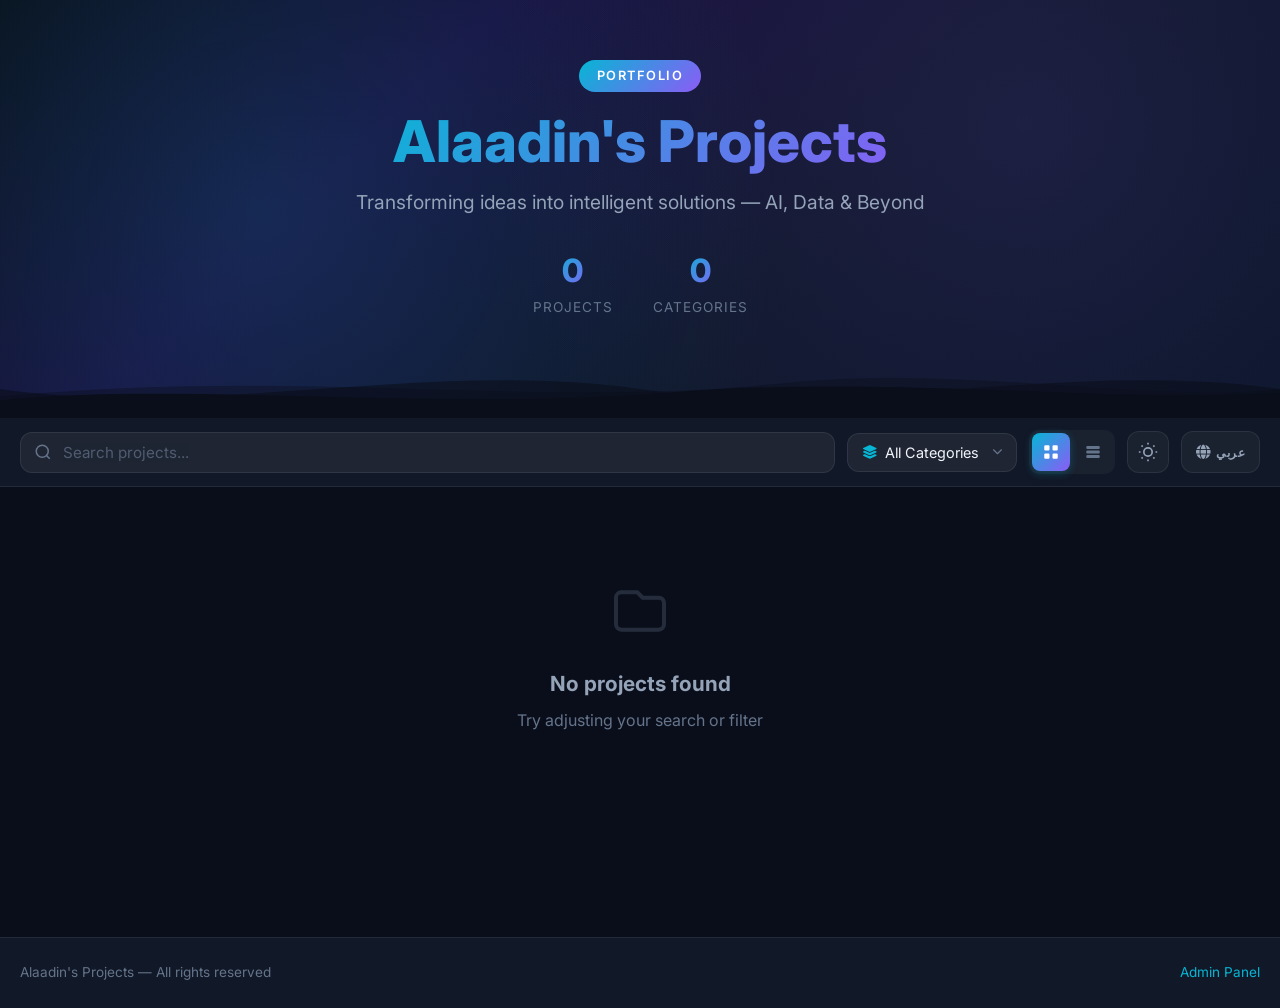
==== templates/index.html @ 49379411 "✨ Initial release: Alaadin's Projects — AI & Data Engineering Portfolio A beautiful, bilingual (EN/A" ====
<!DOCTYPE html>
<html lang="en" dir="ltr" data-theme="dark">

<head>
    <meta charset="UTF-8">
    <meta name="viewport" content="width=device-width, initial-scale=1.0">
    <title>Alaadin's Projects — AI & Data Engineering Portfolio</title>
    <meta name="description"
        content="Explore Alaadin Alynaey's projects in AI, machine learning, data engineering, and more — all curated in one beautiful place.">
    <link rel="icon" type="image/png" href="/static/imgs/favicon.png">
    <link rel="preconnect" href="https://fonts.googleapis.com">
    <link rel="preconnect" href="https://fonts.gstatic.com" crossorigin>
    <link
        href="https://fonts.googleapis.com/css2?family=Inter:wght@300;400;500;600;700;800&family=Tajawal:wght@300;400;500;700;800&display=swap"
        rel="stylesheet">
    <link rel="stylesheet" href="https://cdnjs.cloudflare.com/ajax/libs/font-awesome/6.5.1/css/all.min.css">
    <link rel="stylesheet" href="/static/css/style.css">
</head>

<body>
    <!-- ═══ HERO ═══ -->
    <header class="hero" id="hero">
        <div class="hero__bg"></div>
        <div class="hero__content">
            <div class="hero__badge" data-en="Portfolio" data-ar="معرض الأعمال">Portfolio</div>
            <h1 class="hero__title" data-en="Alaadin's Projects" data-ar="مشاريع علاء الدين">Alaadin's Projects</h1>
            <p class="hero__subtitle" data-en="Transforming ideas into intelligent solutions — AI, Data & Beyond"
                data-ar="تحويل الأفكار إلى حلول ذكية — ذكاء اصطناعي، بيانات وأكثر">Transforming ideas into intelligent
                solutions — AI, Data & Beyond</p>
            <div class="hero__stats" id="heroStats">
                <div class="stat">
                    <span class="stat__number" id="statTotal">0</span>
                    <span class="stat__label" data-en="Projects" data-ar="مشروع">Projects</span>
                </div>
                <div class="stat">
                    <span class="stat__number" id="statCategories">0</span>
                    <span class="stat__label" data-en="Categories" data-ar="فئة">Categories</span>
                </div>
            </div>
        </div>
        <!-- Animated Wave -->
        <div class="hero__wave">
            <svg viewBox="0 0 1440 80" preserveAspectRatio="none">
                <path class="wave-path wave-path--1"
                    d="M0,40 C240,80 480,0 720,40 C960,80 1200,0 1440,40 L1440,80 L0,80 Z" />
                <path class="wave-path wave-path--2"
                    d="M0,50 C360,10 600,70 900,30 C1100,10 1300,60 1440,40 L1440,80 L0,80 Z" />
                <path class="wave-path wave-path--3"
                    d="M0,55 C200,30 500,70 750,45 C1000,20 1250,60 1440,45 L1440,80 L0,80 Z" />
            </svg>
        </div>
    </header>

    <!-- ═══ TOOLBAR ═══ -->
    <nav class="toolbar" id="toolbar">
        <div class="toolbar__inner">

            <!-- Search -->
            <div class="toolbar__search">
                <svg class="toolbar__search-icon" viewBox="0 0 24 24" fill="none" stroke="currentColor"
                    stroke-width="2">
                    <circle cx="11" cy="11" r="8" />
                    <path d="m21 21-4.35-4.35" />
                </svg>
                <input type="text" id="searchInput" class="toolbar__search-input"
                    data-placeholder-en="Search projects..." data-placeholder-ar="ابحث عن مشروع..."
                    placeholder="Search projects...">
                <button class="toolbar__search-clear" id="searchClear" title="Clear">×</button>
            </div>

            <!-- Custom Category Dropdown -->
            <div class="custom-dropdown" id="categoryDropdown">
                <button class="custom-dropdown__trigger" id="categoryTrigger" type="button">
                    <i class="fa-solid fa-layer-group"></i>
                    <span id="categoryLabel" data-en="All Categories" data-ar="جميع الفئات">All Categories</span>
                    <i class="fa-solid fa-chevron-down custom-dropdown__arrow"></i>
                </button>
                <div class="custom-dropdown__menu" id="categoryMenu">
                    <div class="custom-dropdown__item active" data-value="all">
                        <i class="fa-solid fa-border-all"></i>
                        <span data-en="All Categories" data-ar="جميع الفئات">All Categories</span>
                    </div>
                    <!-- Dynamic items injected by JS -->
                </div>
            </div>

            <!-- View Toggle -->
            <div class="toolbar__views">
                <button class="toolbar__view-btn active" id="viewGrid" title="Grid view">
                    <svg viewBox="0 0 24 24" fill="currentColor">
                        <rect x="3" y="3" width="7" height="7" rx="1.5" />
                        <rect x="14" y="3" width="7" height="7" rx="1.5" />
                        <rect x="3" y="14" width="7" height="7" rx="1.5" />
                        <rect x="14" y="14" width="7" height="7" rx="1.5" />
                    </svg>
                </button>
                <button class="toolbar__view-btn" id="viewList" title="List view">
                    <svg viewBox="0 0 24 24" fill="currentColor">
                        <rect x="3" y="4" width="18" height="4" rx="1.5" />
                        <rect x="3" y="10" width="18" height="4" rx="1.5" />
                        <rect x="3" y="16" width="18" height="4" rx="1.5" />
                    </svg>
                </button>
            </div>

            <!-- Theme Toggle -->
            <button class="toolbar__toggle" id="themeToggle" title="Toggle theme">
                <svg class="icon-sun" viewBox="0 0 24 24" fill="none" stroke="currentColor" stroke-width="2">
                    <circle cx="12" cy="12" r="5" />
                    <path
                        d="M12 1v2M12 21v2M4.22 4.22l1.42 1.42M18.36 18.36l1.42 1.42M1 12h2M21 12h2M4.22 19.78l1.42-1.42M18.36 5.64l1.42-1.42" />
                </svg>
                <svg class="icon-moon" viewBox="0 0 24 24" fill="none" stroke="currentColor" stroke-width="2">
                    <path d="M21 12.79A9 9 0 1 1 11.21 3 7 7 0 0 0 21 12.79z" />
                </svg>
            </button>

            <!-- Language Toggle -->
            <button class="toolbar__lang-toggle" id="langToggle" title="Toggle language">
                <i class="fa-solid fa-globe"></i>
                <span class="lang-label" id="langLabel">عربي</span>
            </button>
        </div>
    </nav>

    <!-- ═══ PROJECTS GRID ═══ -->
    <main class="projects-container" id="projectsContainer">
        <div class="projects-grid" id="projectsGrid">
            <!-- Cards injected by JS -->
        </div>

        <!-- Empty state -->
        <div class="empty-state" id="emptyState" style="display:none;">
            <div class="empty-state__icon">
                <svg viewBox="0 0 24 24" fill="none" stroke="currentColor" stroke-width="1.5">
                    <path d="M3 7v10a2 2 0 002 2h14a2 2 0 002-2V9a2 2 0 00-2-2h-6l-2-2H5a2 2 0 00-2 2z" />
                </svg>
            </div>
            <h3 data-en="No projects found" data-ar="لم يتم العثور على مشاريع">No projects found</h3>
            <p data-en="Try adjusting your search or filter" data-ar="حاول تعديل البحث أو الفلتر">Try adjusting your
                search or filter</p>
        </div>

        <!-- Loading state -->
        <div class="loading-state" id="loadingState">
            <div class="loading-spinner"></div>
            <p data-en="Loading projects..." data-ar="جاري تحميل المشاريع...">Loading projects...</p>
        </div>
    </main>

    <!-- ═══ PASSWORD MODAL ═══ -->
    <div class="modal-overlay" id="passwordModal">
        <div class="modal">
            <button class="modal__close" id="modalClose">×</button>
            <div class="modal__icon">
                <svg viewBox="0 0 24 24" fill="none" stroke="currentColor" stroke-width="2">
                    <rect x="3" y="11" width="18" height="11" rx="2" ry="2" />
                    <path d="M7 11V7a5 5 0 0110 0v4" />
                </svg>
            </div>
            <h2 class="modal__title" data-en="Private Project" data-ar="مشروع خاص">Private Project</h2>
            <p class="modal__subtitle" data-en="Enter the password to access this project"
                data-ar="أدخل كلمة المرور للوصول إلى هذا المشروع">Enter the password to access this project</p>
            <div class="modal__hint" id="passwordHint" style="display:none;">
                <strong data-en="Hint:" data-ar="تلميح:">Hint:</strong>
                <span id="hintText"></span>
            </div>
            <form id="passwordForm">
                <input type="hidden" id="passwordProjectId">
                <div class="modal__input-group">
                    <input type="password" id="passwordInput" class="modal__input" data-placeholder-en="Enter password"
                        data-placeholder-ar="أدخل كلمة المرور" placeholder="Enter password" required>
                    <button type="button" class="modal__eye" id="togglePasswordVisibility">
                        <svg viewBox="0 0 24 24" fill="none" stroke="currentColor" stroke-width="2">
                            <path d="M1 12s4-8 11-8 11 8 11 8-4 8-11 8-11-8-11-8z" />
                            <circle cx="12" cy="12" r="3" />
                        </svg>
                    </button>
                </div>
                <p class="modal__error" id="passwordError" style="display:none;" data-en="Incorrect password"
                    data-ar="كلمة مرور خاطئة">Incorrect password</p>
                <button type="submit" class="modal__submit" data-en="Unlock" data-ar="فتح">Unlock</button>
            </form>
        </div>
    </div>

    <!-- ═══ FOOTER ═══ -->
    <footer class="footer">
        <div class="footer__inner">
            <p data-en="Alaadin's Projects — All rights reserved" data-ar="مشاريع علاء الدين — جميع الحقوق محفوظة">
                Alaadin's Projects — All rights reserved</p>
            <a href="/admin" class="footer__admin-link" data-en="Admin Panel" data-ar="لوحة الإدارة">Admin Panel</a>
        </div>
    </footer>

    <script src="/static/js/app.js"></script>
</body>

</html>
---- static/css/style.css ----
/* ══════════════════════════════════════════════════════════
   PROJECT HUB — Stylesheet
   Dark & Light themes · RTL support · Premium design
   ══════════════════════════════════════════════════════════ */

/* ─── Reset & Foundations ─────────────────────────────────── */
*,
*::before,
*::after {
    box-sizing: border-box;
    margin: 0;
    padding: 0;
}

html {
    scroll-behavior: smooth;
    -webkit-font-smoothing: antialiased;
    -moz-osx-font-smoothing: grayscale;
}

body {
    font-family: 'Inter', sans-serif;
    line-height: 1.6;
    min-height: 100vh;
    background: var(--bg-primary);
    color: var(--text-primary);
    transition: background 0.4s ease, color 0.4s ease;
}

[dir="rtl"] body,
[dir="rtl"] {
    font-family: 'Tajawal', sans-serif;
}

/* ─── Theme: Dark (Default) ───────────────────────────────── */
[data-theme="dark"] {
    --bg-primary: #0a0e1a;
    --bg-secondary: #111827;
    --bg-card: rgba(17, 24, 39, 0.8);
    --bg-card-hover: rgba(30, 41, 59, 0.9);
    --bg-glass: rgba(255, 255, 255, 0.04);
    --bg-glass-hover: rgba(255, 255, 255, 0.08);
    --bg-input: rgba(255, 255, 255, 0.06);
    --bg-modal: #1e293b;

    --border-color: rgba(255, 255, 255, 0.08);
    --border-hover: rgba(255, 255, 255, 0.15);

    --text-primary: #f1f5f9;
    --text-secondary: #94a3b8;
    --text-muted: #64748b;

    --accent-1: #06b6d4;
    --accent-2: #8b5cf6;
    --accent-3: #f59e0b;
    --accent-gradient: linear-gradient(135deg, #06b6d4, #8b5cf6);
    --accent-gradient-hover: linear-gradient(135deg, #22d3ee, #a78bfa);

    --hero-bg: linear-gradient(135deg, #0a0e1a 0%, #1a1040 30%, #0f172a 60%, #0a1628 100%);
    --hero-orb-1: radial-gradient(circle at 20% 50%, rgba(6, 182, 212, 0.15), transparent 50%);
    --hero-orb-2: radial-gradient(circle at 80% 30%, rgba(139, 92, 246, 0.12), transparent 50%);

    --shadow-card: 0 4px 24px rgba(0, 0, 0, 0.3);
    --shadow-card-hover: 0 12px 40px rgba(0, 0, 0, 0.5);
    --shadow-glow: 0 0 30px rgba(6, 182, 212, 0.15);

    --danger: #ef4444;
    --success: #22c55e;

    --scrollbar-track: #1e293b;
    --scrollbar-thumb: #334155;
}

/* ─── Theme: Light ────────────────────────────────────────── */
[data-theme="light"] {
    --bg-primary: #f8fafc;
    --bg-secondary: #ffffff;
    --bg-card: rgba(255, 255, 255, 0.95);
    --bg-card-hover: rgba(255, 255, 255, 1);
    --bg-glass: rgba(0, 0, 0, 0.02);
    --bg-glass-hover: rgba(0, 0, 0, 0.04);
    --bg-input: rgba(0, 0, 0, 0.04);
    --bg-modal: #ffffff;

    --border-color: rgba(0, 0, 0, 0.08);
    --border-hover: rgba(0, 0, 0, 0.15);

    --text-primary: #0f172a;
    --text-secondary: #475569;
    --text-muted: #94a3b8;

    --accent-1: #0891b2;
    --accent-2: #7c3aed;
    --accent-3: #d97706;
    --accent-gradient: linear-gradient(135deg, #0891b2, #7c3aed);
    --accent-gradient-hover: linear-gradient(135deg, #06b6d4, #8b5cf6);

    --hero-bg: linear-gradient(135deg, #f0f9ff 0%, #ede9fe 30%, #f0f9ff 60%, #ecfdf5 100%);
    --hero-orb-1: radial-gradient(circle at 20% 50%, rgba(8, 145, 178, 0.08), transparent 50%);
    --hero-orb-2: radial-gradient(circle at 80% 30%, rgba(124, 58, 237, 0.06), transparent 50%);

    --shadow-card: 0 4px 24px rgba(0, 0, 0, 0.06);
    --shadow-card-hover: 0 12px 40px rgba(0, 0, 0, 0.1);
    --shadow-glow: 0 0 30px rgba(8, 145, 178, 0.08);

    --danger: #dc2626;
    --success: #16a34a;

    --scrollbar-track: #f1f5f9;
    --scrollbar-thumb: #cbd5e1;
}

/* ─── Scrollbar ───────────────────────────────────────────── */
::-webkit-scrollbar {
    width: 8px;
}

::-webkit-scrollbar-track {
    background: var(--scrollbar-track);
}

::-webkit-scrollbar-thumb {
    background: var(--scrollbar-thumb);
    border-radius: 4px;
}

::-webkit-scrollbar-thumb:hover {
    background: var(--text-muted);
}

/* ─── HERO SECTION ────────────────────────────────────────── */
.hero {
    position: relative;
    min-height: 340px;
    display: flex;
    align-items: center;
    justify-content: center;
    overflow: hidden;
    background: var(--hero-bg);
    padding: 60px 20px 100px;
}

.hero__bg {
    position: absolute;
    inset: 0;
    background: var(--hero-orb-1), var(--hero-orb-2);
    animation: heroFloat 12s ease-in-out infinite;
}

@keyframes heroFloat {

    0%,
    100% {
        transform: scale(1) translate(0, 0);
    }

    33% {
        transform: scale(1.05) translate(10px, -10px);
    }

    66% {
        transform: scale(0.98) translate(-10px, 10px);
    }
}

.hero__content {
    position: relative;
    z-index: 2;
    text-align: center;
    max-width: 600px;
}

.hero__badge {
    display: inline-block;
    padding: 6px 18px;
    border-radius: 50px;
    font-size: 0.8rem;
    font-weight: 600;
    letter-spacing: 1.5px;
    text-transform: uppercase;
    background: var(--accent-gradient);
    color: #fff;
    margin-bottom: 16px;
    animation: fadeInUp 0.6s ease both;
}

.hero__title {
    font-size: clamp(2.2rem, 5vw, 3.6rem);
    font-weight: 800;
    background: var(--accent-gradient);
    -webkit-background-clip: text;
    -webkit-text-fill-color: transparent;
    background-clip: text;
    line-height: 1.15;
    margin-bottom: 12px;
    animation: fadeInUp 0.6s ease 0.1s both;
}

.hero__subtitle {
    font-size: clamp(1rem, 2vw, 1.2rem);
    color: var(--text-secondary);
    margin-bottom: 28px;
    animation: fadeInUp 0.6s ease 0.2s both;
}

.hero__stats {
    display: flex;
    justify-content: center;
    gap: 40px;
    animation: fadeInUp 0.6s ease 0.3s both;
}

.stat {
    display: flex;
    flex-direction: column;
    align-items: center;
}

.stat__number {
    font-size: 2rem;
    font-weight: 800;
    background: var(--accent-gradient);
    -webkit-background-clip: text;
    -webkit-text-fill-color: transparent;
    background-clip: text;
}

.stat__label {
    font-size: 0.85rem;
    color: var(--text-muted);
    text-transform: uppercase;
    letter-spacing: 1px;
}

.hero__wave {
    position: absolute;
    bottom: -1px;
    left: 0;
    right: 0;
    z-index: 1;
    pointer-events: none;
}

.hero__wave svg {
    display: block;
    width: 100%;
    height: 60px;
}

.wave-path {
    fill: var(--bg-primary);
}

.wave-path--1 {
    opacity: 0.6;
    animation: waveMove1 6s ease-in-out infinite;
}

.wave-path--2 {
    opacity: 0.4;
    animation: waveMove2 8s ease-in-out infinite;
}

.wave-path--3 {
    opacity: 1;
    animation: waveMove3 10s ease-in-out infinite;
}

@keyframes waveMove1 {

    0%,
    100% {
        d: path('M0,40 C240,80 480,0 720,40 C960,80 1200,0 1440,40 L1440,80 L0,80 Z');
    }

    50% {
        d: path('M0,50 C300,10 600,70 900,30 C1100,60 1300,20 1440,50 L1440,80 L0,80 Z');
    }
}

@keyframes waveMove2 {

    0%,
    100% {
        d: path('M0,50 C360,10 600,70 900,30 C1100,10 1300,60 1440,40 L1440,80 L0,80 Z');
    }

    50% {
        d: path('M0,35 C200,70 500,10 750,50 C1000,70 1250,20 1440,45 L1440,80 L0,80 Z');
    }
}

@keyframes waveMove3 {

    0%,
    100% {
        d: path('M0,55 C200,30 500,70 750,45 C1000,20 1250,60 1440,45 L1440,80 L0,80 Z');
    }

    50% {
        d: path('M0,45 C280,65 520,25 780,55 C1020,35 1280,65 1440,50 L1440,80 L0,80 Z');
    }
}

@keyframes fadeInUp {
    from {
        opacity: 0;
        transform: translateY(20px);
    }

    to {
        opacity: 1;
        transform: translateY(0);
    }
}

/* ─── TOOLBAR ─────────────────────────────────────────────── */
.toolbar {
    position: sticky;
    top: 0;
    z-index: 100;
    background: var(--bg-secondary);
    border-bottom: 1px solid var(--border-color);
    backdrop-filter: blur(20px);
    -webkit-backdrop-filter: blur(20px);
    padding: 12px 20px;
    transition: background 0.3s ease;
}

.toolbar__inner {
    max-width: 1400px;
    margin: 0 auto;
    display: flex;
    align-items: center;
    gap: 12px;
    flex-wrap: wrap;
}

.toolbar__search {
    flex: 1;
    min-width: 200px;
    position: relative;
}

.toolbar__search-icon {
    position: absolute;
    left: 14px;
    top: 50%;
    transform: translateY(-50%);
    width: 18px;
    height: 18px;
    color: var(--text-muted);
    pointer-events: none;
}

[dir="rtl"] .toolbar__search-icon {
    left: auto;
    right: 14px;
}

.toolbar__search-input {
    width: 100%;
    padding: 10px 40px 10px 42px;
    border: 1px solid var(--border-color);
    border-radius: 12px;
    background: var(--bg-input);
    color: var(--text-primary);
    font-size: 0.95rem;
    font-family: inherit;
    transition: border-color 0.3s, box-shadow 0.3s;
    outline: none;
}

[dir="rtl"] .toolbar__search-input {
    padding: 10px 42px 10px 40px;
}

.toolbar__search-input:focus {
    border-color: var(--accent-1);
    box-shadow: 0 0 0 3px rgba(6, 182, 212, 0.15);
}

.toolbar__search-clear {
    position: absolute;
    right: 10px;
    top: 50%;
    transform: translateY(-50%);
    background: none;
    border: none;
    color: var(--text-muted);
    font-size: 1.3rem;
    cursor: pointer;
    display: none;
    padding: 4px 8px;
    border-radius: 6px;
    transition: color 0.2s, background 0.2s;
}

.toolbar__search-clear:hover {
    color: var(--text-primary);
    background: var(--bg-glass-hover);
}

[dir="rtl"] .toolbar__search-clear {
    right: auto;
    left: 10px;
}

/* ─── CUSTOM DROPDOWN ─────────────────────────────────────── */
.custom-dropdown {
    position: relative;
    min-width: 170px;
}

.custom-dropdown__trigger {
    display: flex;
    align-items: center;
    gap: 8px;
    width: 100%;
    padding: 10px 14px;
    border: 1px solid var(--border-color);
    border-radius: 12px;
    background: var(--bg-input);
    color: var(--text-primary);
    font-size: 0.9rem;
    font-family: inherit;
    cursor: pointer;
    outline: none;
    transition: border-color 0.3s, box-shadow 0.3s;
    white-space: nowrap;
}

.custom-dropdown__trigger:hover,
.custom-dropdown.open .custom-dropdown__trigger {
    border-color: var(--accent-1);
    box-shadow: 0 0 0 3px rgba(6, 182, 212, 0.15);
}

.custom-dropdown__trigger i:first-child {
    color: var(--accent-1);
    font-size: 0.85rem;
}

.custom-dropdown__trigger span {
    flex: 1;
    text-align: left;
}

[dir="rtl"] .custom-dropdown__trigger span {
    text-align: right;
}

.custom-dropdown__arrow {
    font-size: 0.65rem;
    color: var(--text-muted);
    transition: transform 0.3s;
}

.custom-dropdown.open .custom-dropdown__arrow {
    transform: rotate(180deg);
}

.custom-dropdown__menu {
    position: absolute;
    top: calc(100% + 6px);
    left: 0;
    right: 0;
    background: var(--bg-modal);
    border: 1px solid var(--border-color);
    border-radius: 14px;
    padding: 6px;
    z-index: 200;
    display: none;
    box-shadow: 0 12px 40px rgba(0, 0, 0, 0.4);
    animation: dropdownIn 0.2s ease;
    max-height: 280px;
    overflow-y: auto;
}

.custom-dropdown.open .custom-dropdown__menu {
    display: block;
}

@keyframes dropdownIn {
    from {
        opacity: 0;
        transform: translateY(-8px);
    }

    to {
        opacity: 1;
        transform: translateY(0);
    }
}

.custom-dropdown__item {
    display: flex;
    align-items: center;
    gap: 10px;
    padding: 10px 14px;
    border-radius: 10px;
    cursor: pointer;
    font-size: 0.88rem;
    color: var(--text-secondary);
    transition: all 0.2s;
    white-space: nowrap;
}

.custom-dropdown__item:hover {
    background: var(--bg-glass-hover);
    color: var(--text-primary);
}

.custom-dropdown__item.active {
    background: var(--accent-gradient);
    color: #fff;
}

.custom-dropdown__item i {
    width: 18px;
    text-align: center;
    font-size: 0.85rem;
}

.toolbar__views {
    display: flex;
    gap: 4px;
    background: var(--bg-glass);
    border-radius: 10px;
    padding: 3px;
}

.toolbar__view-btn {
    width: 38px;
    height: 38px;
    display: flex;
    align-items: center;
    justify-content: center;
    border: none;
    background: transparent;
    border-radius: 8px;
    color: var(--text-muted);
    cursor: pointer;
    transition: all 0.2s ease;
}

.toolbar__view-btn svg {
    width: 18px;
    height: 18px;
}

.toolbar__view-btn.active {
    background: var(--accent-gradient);
    color: #fff;
    box-shadow: 0 2px 8px rgba(6, 182, 212, 0.3);
}

.toolbar__view-btn:not(.active):hover {
    color: var(--text-primary);
    background: var(--bg-glass-hover);
}

.toolbar__toggle {
    width: 42px;
    height: 42px;
    display: flex;
    align-items: center;
    justify-content: center;
    border: 1px solid var(--border-color);
    background: var(--bg-glass);
    border-radius: 12px;
    color: var(--text-secondary);
    cursor: pointer;
    transition: all 0.3s ease;
    flex-shrink: 0;
}

.toolbar__toggle:hover {
    border-color: var(--accent-1);
    color: var(--accent-1);
    background: var(--bg-glass-hover);
}

.toolbar__toggle svg {
    width: 20px;
    height: 20px;
}

/* Theme toggle: show correct icon */
[data-theme="dark"] .icon-sun {
    display: block;
}

[data-theme="dark"] .icon-moon {
    display: none;
}

[data-theme="light"] .icon-sun {
    display: none;
}

[data-theme="light"] .icon-moon {
    display: block;
}

.lang-label {
    font-size: 0.75rem;
    font-weight: 700;
    letter-spacing: 0.5px;
}

/* Language Toggle (wider button with text) */
.toolbar__lang-toggle {
    display: flex;
    align-items: center;
    gap: 6px;
    padding: 0 14px;
    height: 42px;
    border: 1px solid var(--border-color);
    background: var(--bg-glass);
    border-radius: 12px;
    color: var(--text-secondary);
    cursor: pointer;
    transition: all 0.3s ease;
    flex-shrink: 0;
    white-space: nowrap;
    font-family: inherit;
    font-size: 0.85rem;
}

.toolbar__lang-toggle:hover {
    border-color: var(--accent-1);
    color: var(--accent-1);
    background: var(--bg-glass-hover);
}

.toolbar__lang-toggle i {
    font-size: 0.9rem;
}

/* ─── PROJECTS GRID ───────────────────────────────────────── */
.projects-container {
    max-width: 1400px;
    margin: 0 auto;
    padding: 32px 20px 80px;
    min-height: 50vh;
}

.projects-grid {
    display: grid;
    grid-template-columns: repeat(auto-fill, minmax(320px, 1fr));
    gap: 24px;
}

/* List View */
.projects-grid.list-view {
    grid-template-columns: 1fr;
    gap: 16px;
}

/* ─── PROJECT CARD ────────────────────────────────────────── */
.project-card {
    position: relative;
    background: var(--bg-card);
    border: 1px solid var(--border-color);
    border-radius: 20px;
    overflow: hidden;
    transition: all 0.4s cubic-bezier(0.25, 0.8, 0.25, 1);
    cursor: pointer;
    backdrop-filter: blur(10px);
    animation: cardIn 0.5s ease both;
}

.project-card:nth-child(1) {
    animation-delay: 0.05s;
}

.project-card:nth-child(2) {
    animation-delay: 0.1s;
}

.project-card:nth-child(3) {
    animation-delay: 0.15s;
}

.project-card:nth-child(4) {
    animation-delay: 0.2s;
}

.project-card:nth-child(5) {
    animation-delay: 0.25s;
}

.project-card:nth-child(6) {
    animation-delay: 0.3s;
}

.project-card:nth-child(7) {
    animation-delay: 0.35s;
}

.project-card:nth-child(8) {
    animation-delay: 0.4s;
}

@keyframes cardIn {
    from {
        opacity: 0;
        transform: translateY(30px) scale(0.96);
    }

    to {
        opacity: 1;
        transform: translateY(0) scale(1);
    }
}

.project-card:hover {
    transform: translateY(-6px);
    border-color: var(--accent-1);
    box-shadow: var(--shadow-card-hover), var(--shadow-glow);
}

.project-card__image-wrap {
    position: relative;
    height: 200px;
    overflow: hidden;
    background: var(--bg-glass);
}

.project-card__image {
    width: 100%;
    height: 100%;
    object-fit: cover;
    transition: transform 0.5s ease;
}

.project-card:hover .project-card__image {
    transform: scale(1.05);
}

.project-card__no-image {
    width: 100%;
    height: 100%;
    display: flex;
    align-items: center;
    justify-content: center;
    background: var(--bg-glass);
}

.project-card__no-image svg {
    width: 48px;
    height: 48px;
    color: var(--text-muted);
    opacity: 0.4;
}

.project-card__overlay {
    position: absolute;
    inset: 0;
    background: linear-gradient(to top, rgba(0, 0, 0, 0.6) 0%, transparent 60%);
    opacity: 0;
    transition: opacity 0.3s ease;
}

.project-card:hover .project-card__overlay {
    opacity: 1;
}

.project-card__badges {
    position: absolute;
    top: 12px;
    left: 12px;
    right: 12px;
    display: flex;
    justify-content: space-between;
    z-index: 2;
}

[dir="rtl"] .project-card__badges {
    flex-direction: row-reverse;
}

.project-card__category {
    padding: 4px 12px;
    border-radius: 50px;
    font-size: 0.72rem;
    font-weight: 600;
    text-transform: uppercase;
    letter-spacing: 1px;
    background: var(--accent-gradient);
    color: #fff;
    box-shadow: 0 2px 8px rgba(0, 0, 0, 0.3);
}

.project-card__lock {
    width: 28px;
    height: 28px;
    display: flex;
    align-items: center;
    justify-content: center;
    background: rgba(239, 68, 68, 0.9);
    border-radius: 50%;
    color: #fff;
    box-shadow: 0 2px 8px rgba(0, 0, 0, 0.3);
}

.project-card__lock svg {
    width: 14px;
    height: 14px;
}

.project-card__body {
    padding: 20px;
}

.project-card__name {
    font-size: 1.15rem;
    font-weight: 700;
    color: var(--text-primary);
    margin-bottom: 8px;
    line-height: 1.3;
}

.project-card__desc {
    font-size: 0.9rem;
    color: var(--text-secondary);
    line-height: 1.5;
    display: -webkit-box;
    -webkit-line-clamp: 3;
    -webkit-box-orient: vertical;
    overflow: hidden;
    margin-bottom: 16px;
}

.project-card__footer {
    display: flex;
    align-items: center;
    justify-content: space-between;
}

.project-card__date {
    font-size: 0.78rem;
    color: var(--text-muted);
}

.project-card__link {
    display: inline-flex;
    align-items: center;
    gap: 6px;
    padding: 8px 18px;
    background: var(--accent-gradient);
    color: #fff;
    border: none;
    border-radius: 10px;
    font-size: 0.85rem;
    font-weight: 600;
    font-family: inherit;
    cursor: pointer;
    text-decoration: none;
    transition: all 0.3s ease;
    box-shadow: 0 2px 10px rgba(6, 182, 212, 0.3);
}

.project-card__link:hover {
    background: var(--accent-gradient-hover);
    box-shadow: 0 4px 20px rgba(6, 182, 212, 0.4);
    transform: translateY(-1px);
}

.project-card__link svg {
    width: 14px;
    height: 14px;
}

/* ─── List View Card ──────────────────────────────────────── */
.list-view .project-card {
    display: flex;
    flex-direction: row;
    border-radius: 16px;
}

.list-view .project-card__image-wrap {
    width: 220px;
    min-width: 220px;
    height: auto;
    min-height: 160px;
}

.list-view .project-card__body {
    flex: 1;
    display: flex;
    flex-direction: column;
    justify-content: center;
}

.list-view .project-card__desc {
    -webkit-line-clamp: 2;
}

/* ─── EMPTY & LOADING STATES ──────────────────────────────── */
.empty-state,
.loading-state {
    text-align: center;
    padding: 60px 20px;
    color: var(--text-muted);
}

.empty-state__icon svg,
.loading-state svg {
    width: 64px;
    height: 64px;
    opacity: 0.3;
    margin-bottom: 16px;
}

.empty-state h3 {
    font-size: 1.3rem;
    color: var(--text-secondary);
    margin-bottom: 8px;
}

.loading-spinner {
    width: 40px;
    height: 40px;
    border: 3px solid var(--border-color);
    border-top: 3px solid var(--accent-1);
    border-radius: 50%;
    animation: spin 0.8s linear infinite;
    margin: 0 auto 16px;
}

@keyframes spin {
    to {
        transform: rotate(360deg);
    }
}

/* ─── MODAL ───────────────────────────────────────────────── */
.modal-overlay {
    position: fixed;
    inset: 0;
    background: rgba(0, 0, 0, 0.6);
    backdrop-filter: blur(6px);
    -webkit-backdrop-filter: blur(6px);
    z-index: 1000;
    display: none;
    justify-content: center;
    align-items: center;
    padding: 20px;
    animation: fadeIn 0.2s ease;
}

.modal-overlay.active {
    display: flex;
}

@keyframes fadeIn {
    from {
        opacity: 0;
    }

    to {
        opacity: 1;
    }
}

.modal {
    background: var(--bg-modal);
    border: 1px solid var(--border-color);
    border-radius: 24px;
    padding: 32px;
    width: 100%;
    max-width: 440px;
    position: relative;
    animation: modalIn 0.3s ease;
    box-shadow: 0 20px 60px rgba(0, 0, 0, 0.4);
}

.modal--large {
    max-width: 700px;
    max-height: 90vh;
    overflow-y: auto;
}

.modal--small {
    max-width: 380px;
    text-align: center;
}

@keyframes modalIn {
    from {
        opacity: 0;
        transform: translateY(20px) scale(0.95);
    }

    to {
        opacity: 1;
        transform: translateY(0) scale(1);
    }
}

.modal__close {
    position: absolute;
    top: 16px;
    right: 16px;
    width: 36px;
    height: 36px;
    display: flex;
    align-items: center;
    justify-content: center;
    background: var(--bg-glass);
    border: 1px solid var(--border-color);
    border-radius: 10px;
    color: var(--text-secondary);
    font-size: 1.3rem;
    cursor: pointer;
    transition: all 0.2s;
}

[dir="rtl"] .modal__close {
    right: auto;
    left: 16px;
}

.modal__close:hover {
    background: var(--danger);
    color: #fff;
    border-color: var(--danger);
}

.modal__icon {
    width: 64px;
    height: 64px;
    border-radius: 50%;
    display: flex;
    align-items: center;
    justify-content: center;
    background: var(--bg-glass);
    border: 1px solid var(--border-color);
    margin: 0 auto 16px;
}

.modal__icon svg {
    width: 28px;
    height: 28px;
    color: var(--accent-1);
}

.modal__icon--danger {
    background: rgba(239, 68, 68, 0.1);
    border-color: rgba(239, 68, 68, 0.2);
}

.modal__icon--danger svg {
    color: var(--danger);
}

.modal__title {
    font-size: 1.4rem;
    font-weight: 700;
    color: var(--text-primary);
    margin-bottom: 8px;
}

.modal--small .modal__title {
    margin-bottom: 8px;
}

.modal__subtitle {
    font-size: 0.95rem;
    color: var(--text-secondary);
    margin-bottom: 20px;
}

.modal__hint {
    padding: 10px 16px;
    background: rgba(245, 158, 11, 0.1);
    border: 1px solid rgba(245, 158, 11, 0.2);
    border-radius: 10px;
    margin-bottom: 16px;
    font-size: 0.9rem;
    color: var(--accent-3);
}

.modal__input-group {
    position: relative;
    margin-bottom: 12px;
}

.modal__input {
    width: 100%;
    padding: 12px 46px 12px 16px;
    border: 1px solid var(--border-color);
    border-radius: 12px;
    background: var(--bg-input);
    color: var(--text-primary);
    font-size: 1rem;
    font-family: inherit;
    outline: none;
    transition: border-color 0.3s, box-shadow 0.3s;
}

[dir="rtl"] .modal__input {
    padding: 12px 16px 12px 46px;
}

.modal__input:focus {
    border-color: var(--accent-1);
    box-shadow: 0 0 0 3px rgba(6, 182, 212, 0.15);
}

.modal__eye {
    position: absolute;
    right: 12px;
    top: 50%;
    transform: translateY(-50%);
    background: none;
    border: none;
    color: var(--text-muted);
    cursor: pointer;
    padding: 4px;
}

[dir="rtl"] .modal__eye {
    right: auto;
    left: 12px;
}

.modal__eye svg {
    width: 20px;
    height: 20px;
}

.modal__error {
    font-size: 0.85rem;
    color: var(--danger);
    margin-bottom: 12px;
}

.modal__submit {
    width: 100%;
    padding: 12px;
    border: none;
    border-radius: 12px;
    background: var(--accent-gradient);
    color: #fff;
    font-size: 1rem;
    font-weight: 600;
    font-family: inherit;
    cursor: pointer;
    transition: all 0.3s ease;
    box-shadow: 0 4px 14px rgba(6, 182, 212, 0.3);
}

.modal__submit:hover {
    background: var(--accent-gradient-hover);
    box-shadow: 0 6px 24px rgba(6, 182, 212, 0.4);
    transform: translateY(-1px);
}

/* ─── FOOTER ──────────────────────────────────────────────── */
.footer {
    background: var(--bg-secondary);
    border-top: 1px solid var(--border-color);
    padding: 24px 20px;
    text-align: center;
}

.footer__inner {
    max-width: 1400px;
    margin: 0 auto;
    display: flex;
    align-items: center;
    justify-content: space-between;
    flex-wrap: wrap;
    gap: 12px;
}

.footer p {
    font-size: 0.85rem;
    color: var(--text-muted);
}

.footer__admin-link {
    font-size: 0.85rem;
    color: var(--accent-1);
    text-decoration: none;
    transition: color 0.2s;
}

.footer__admin-link:hover {
    color: var(--accent-2);
}

/* ══════════════════════════════════════════════════════════
   ADMIN STYLES
   ══════════════════════════════════════════════════════════ */

/* ─── Admin Login ─────────────────────────────────────────── */
.admin-login {
    min-height: 100vh;
    display: flex;
    align-items: center;
    justify-content: center;
    padding: 20px;
    background: var(--hero-bg);
    position: relative;
}

.admin-login::before {
    content: '';
    position: absolute;
    inset: 0;
    background: var(--hero-orb-1), var(--hero-orb-2);
    animation: heroFloat 12s ease-in-out infinite;
}

.admin-login__card {
    position: relative;
    z-index: 2;
    background: var(--bg-card);
    border: 1px solid var(--border-color);
    border-radius: 24px;
    padding: 40px;
    width: 100%;
    max-width: 420px;
    text-align: center;
    backdrop-filter: blur(20px);
    box-shadow: var(--shadow-card);
    animation: modalIn 0.5s ease;
}

.admin-login__icon {
    width: 72px;
    height: 72px;
    display: flex;
    align-items: center;
    justify-content: center;
    background: var(--accent-gradient);
    border-radius: 50%;
    margin: 0 auto 20px;
    box-shadow: 0 8px 30px rgba(6, 182, 212, 0.3);
}

.admin-login__icon svg {
    width: 32px;
    height: 32px;
    color: #fff;
}

.admin-login__card h1 {
    font-size: 1.8rem;
    font-weight: 800;
    color: var(--text-primary);
    margin-bottom: 8px;
}

.admin-login__card p {
    color: var(--text-secondary);
    margin-bottom: 28px;
}

.admin-login__input-group {
    margin-bottom: 12px;
}

.admin-login__input {
    width: 100%;
    padding: 14px 18px;
    border: 1px solid var(--border-color);
    border-radius: 14px;
    background: var(--bg-input);
    color: var(--text-primary);
    font-size: 1rem;
    font-family: inherit;
    outline: none;
    text-align: center;
    transition: border-color 0.3s, box-shadow 0.3s;
}

.admin-login__input:focus {
    border-color: var(--accent-1);
    box-shadow: 0 0 0 3px rgba(6, 182, 212, 0.15);
}

.admin-login__error {
    font-size: 0.85rem;
    color: var(--danger);
    margin-bottom: 12px;
}

.admin-login__btn {
    width: 100%;
    padding: 14px;
    border: none;
    border-radius: 14px;
    background: var(--accent-gradient);
    color: #fff;
    font-size: 1.05rem;
    font-weight: 700;
    font-family: inherit;
    cursor: pointer;
    transition: all 0.3s ease;
    box-shadow: 0 4px 14px rgba(6, 182, 212, 0.3);
    margin-bottom: 20px;
}

.admin-login__btn:hover {
    background: var(--accent-gradient-hover);
    box-shadow: 0 6px 24px rgba(6, 182, 212, 0.4);
    transform: translateY(-2px);
}

.admin-login__back {
    display: inline-block;
    font-size: 0.9rem;
    color: var(--text-muted);
    text-decoration: none;
    transition: color 0.2s;
}

.admin-login__back:hover {
    color: var(--accent-1);
}

/* ─── Admin Header ────────────────────────────────────────── */
.admin-header {
    display: flex;
    align-items: center;
    justify-content: space-between;
    padding: 16px 24px;
    background: var(--bg-secondary);
    border-bottom: 1px solid var(--border-color);
    position: sticky;
    top: 0;
    z-index: 100;
    flex-wrap: wrap;
    gap: 12px;
}

.admin-header__left {
    display: flex;
    align-items: center;
    gap: 12px;
}

.admin-header__logo {
    font-size: 1.3rem;
    font-weight: 800;
    background: var(--accent-gradient);
    -webkit-background-clip: text;
    -webkit-text-fill-color: transparent;
    background-clip: text;
    text-decoration: none;
}

.admin-header__badge {
    padding: 4px 12px;
    border-radius: 50px;
    font-size: 0.72rem;
    font-weight: 600;
    text-transform: uppercase;
    letter-spacing: 1px;
    background: var(--accent-gradient);
    color: #fff;
}

.admin-header__right {
    display: flex;
    align-items: center;
    gap: 8px;
}

.admin-header__logout {
    padding: 8px 20px;
    border: 1px solid var(--danger);
    background: transparent;
    color: var(--danger);
    border-radius: 10px;
    font-size: 0.85rem;
    font-weight: 600;
    font-family: inherit;
    cursor: pointer;
    transition: all 0.3s;
}

.admin-header__logout:hover {
    background: var(--danger);
    color: #fff;
}

/* ─── Admin Stats ─────────────────────────────────────────── */
.admin-stats {
    display: grid;
    grid-template-columns: repeat(auto-fit, minmax(200px, 1fr));
    gap: 16px;
    padding: 24px;
    max-width: 1400px;
    margin: 0 auto;
}

.admin-stat-card {
    display: flex;
    align-items: center;
    gap: 16px;
    padding: 20px;
    background: var(--bg-card);
    border: 1px solid var(--border-color);
    border-radius: 16px;
    transition: all 0.3s ease;
}

.admin-stat-card:hover {
    border-color: var(--accent-1);
    transform: translateY(-2px);
    box-shadow: var(--shadow-glow);
}

.admin-stat-card__icon {
    width: 48px;
    height: 48px;
    display: flex;
    align-items: center;
    justify-content: center;
    border-radius: 14px;
    flex-shrink: 0;
}

.admin-stat-card__icon svg {
    width: 22px;
    height: 22px;
}

.admin-stat-card__icon--total {
    background: rgba(6, 182, 212, 0.1);
    color: var(--accent-1);
}

.admin-stat-card__icon--public {
    background: rgba(34, 197, 94, 0.1);
    color: var(--success);
}

.admin-stat-card__icon--private {
    background: rgba(239, 68, 68, 0.1);
    color: var(--danger);
}

.admin-stat-card__number {
    display: block;
    font-size: 1.6rem;
    font-weight: 800;
    color: var(--text-primary);
}

.admin-stat-card__label {
    display: block;
    font-size: 0.8rem;
    color: var(--text-muted);
    text-transform: uppercase;
    letter-spacing: 0.5px;
}

/* ─── Admin Actions ───────────────────────────────────────── */
.admin-actions {
    max-width: 1400px;
    margin: 0 auto;
    padding: 0 24px 16px;
}

.admin-actions__add {
    display: inline-flex;
    align-items: center;
    gap: 8px;
    padding: 12px 24px;
    background: var(--accent-gradient);
    color: #fff;
    border: none;
    border-radius: 14px;
    font-size: 0.95rem;
    font-weight: 600;
    font-family: inherit;
    cursor: pointer;
    transition: all 0.3s ease;
    box-shadow: 0 4px 14px rgba(6, 182, 212, 0.3);
}

.admin-actions__add svg {
    width: 20px;
    height: 20px;
}

.admin-actions__add:hover {
    background: var(--accent-gradient-hover);
    box-shadow: 0 6px 24px rgba(6, 182, 212, 0.4);
    transform: translateY(-2px);
}

/* ─── Admin Table ─────────────────────────────────────────── */
.admin-table-wrap {
    max-width: 1400px;
    margin: 0 auto;
    padding: 0 24px 40px;
    overflow-x: auto;
}

.admin-table {
    width: 100%;
    border-collapse: separate;
    border-spacing: 0;
    background: var(--bg-card);
    border: 1px solid var(--border-color);
    border-radius: 16px;
    overflow: hidden;
}

.admin-table thead {
    background: var(--bg-glass);
}

.admin-table th {
    padding: 14px 18px;
    text-align: left;
    font-size: 0.78rem;
    font-weight: 600;
    text-transform: uppercase;
    letter-spacing: 1px;
    color: var(--text-muted);
    border-bottom: 1px solid var(--border-color);
}

[dir="rtl"] .admin-table th {
    text-align: right;
}

.admin-table td {
    padding: 14px 18px;
    font-size: 0.9rem;
    color: var(--text-primary);
    border-bottom: 1px solid var(--border-color);
    vertical-align: middle;
}

.admin-table tr:last-child td {
    border-bottom: none;
}

.admin-table tr:hover td {
    background: var(--bg-glass-hover);
}

.admin-table__thumb {
    width: 48px;
    height: 48px;
    border-radius: 10px;
    object-fit: cover;
    border: 1px solid var(--border-color);
}

.admin-table__no-thumb {
    width: 48px;
    height: 48px;
    border-radius: 10px;
    background: var(--bg-glass);
    display: flex;
    align-items: center;
    justify-content: center;
    border: 1px solid var(--border-color);
}

.admin-table__no-thumb svg {
    width: 20px;
    height: 20px;
    color: var(--text-muted);
}

.admin-table__name {
    font-weight: 600;
}

.admin-table__badge {
    display: inline-block;
    padding: 3px 10px;
    border-radius: 50px;
    font-size: 0.72rem;
    font-weight: 600;
    text-transform: uppercase;
    letter-spacing: 0.5px;
}

.admin-table__badge--public {
    background: rgba(34, 197, 94, 0.1);
    color: var(--success);
}

.admin-table__badge--private {
    background: rgba(239, 68, 68, 0.1);
    color: var(--danger);
}

.admin-table__badge--category {
    background: rgba(6, 182, 212, 0.1);
    color: var(--accent-1);
}

.admin-table__actions {
    display: flex;
    gap: 8px;
}

.admin-table__btn {
    width: 36px;
    height: 36px;
    display: flex;
    align-items: center;
    justify-content: center;
    border: 1px solid var(--border-color);
    background: var(--bg-glass);
    border-radius: 10px;
    color: var(--text-secondary);
    cursor: pointer;
    transition: all 0.2s;
}

.admin-table__btn svg {
    width: 16px;
    height: 16px;
}

.admin-table__btn--edit:hover {
    border-color: var(--accent-1);
    color: var(--accent-1);
    background: rgba(6, 182, 212, 0.1);
}

.admin-table__btn--delete:hover {
    border-color: var(--danger);
    color: var(--danger);
    background: rgba(239, 68, 68, 0.1);
}

.admin-empty {
    text-align: center;
    padding: 40px;
    color: var(--text-muted);
    font-size: 1rem;
}

/* ─── FORMS ───────────────────────────────────────────────── */
.form-grid {
    display: grid;
    grid-template-columns: 1fr 1fr;
    gap: 16px;
    margin-bottom: 24px;
}

.form-group--full {
    grid-column: 1 / -1;
}

.form-group label {
    display: block;
    font-size: 0.85rem;
    font-weight: 600;
    color: var(--text-secondary);
    margin-bottom: 6px;
}

.form-group input,
.form-group select,
.form-group textarea {
    width: 100%;
    padding: 10px 14px;
    border: 1px solid var(--border-color);
    border-radius: 12px;
    background: var(--bg-input);
    color: var(--text-primary);
    font-size: 0.95rem;
    font-family: inherit;
    outline: none;
    transition: border-color 0.3s, box-shadow 0.3s;
    resize: vertical;
}

.form-group input:focus,
.form-group select:focus,
.form-group textarea:focus {
    border-color: var(--accent-1);
    box-shadow: 0 0 0 3px rgba(6, 182, 212, 0.15);
}

.form-group select {
    appearance: none;
    -webkit-appearance: none;
    background-image: url("data:image/svg+xml,%3Csvg xmlns='http://www.w3.org/2000/svg' width='12' height='12' viewBox='0 0 24 24' fill='none' stroke='%2394a3b8' stroke-width='2'%3E%3Cpath d='M6 9l6 6 6-6'/%3E%3C/svg%3E");
    background-repeat: no-repeat;
    background-position: right 12px center;
    padding-right: 34px;
}

[dir="rtl"] .form-group select {
    background-position: left 12px center;
    padding-right: 14px;
    padding-left: 34px;
}

/* Image Upload Area */
.image-upload {
    position: relative;
    border: 2px dashed var(--border-color);
    border-radius: 16px;
    overflow: hidden;
    transition: border-color 0.3s;
    cursor: pointer;
}

.image-upload:hover {
    border-color: var(--accent-1);
}

.image-upload__input {
    position: absolute;
    inset: 0;
    opacity: 0;
    cursor: pointer;
    z-index: 2;
}

.image-upload__placeholder {
    display: flex;
    flex-direction: column;
    align-items: center;
    justify-content: center;
    padding: 32px;
    gap: 10px;
    color: var(--text-muted);
}

.image-upload__placeholder svg {
    width: 40px;
    height: 40px;
    opacity: 0.4;
}

.image-upload__placeholder span {
    font-size: 0.9rem;
}

.image-upload__preview {
    width: 100%;
    max-height: 200px;
    object-fit: cover;
}

/* Toggle Switch */
.form-toggle {
    display: flex;
    align-items: center;
    gap: 12px;
    font-size: 0.95rem;
    color: var(--text-secondary);
}

.switch {
    position: relative;
    width: 48px;
    height: 26px;
    flex-shrink: 0;
}

.switch input {
    opacity: 0;
    width: 0;
    height: 0;
}

.switch__slider {
    position: absolute;
    inset: 0;
    background: var(--bg-glass);
    border: 1px solid var(--border-color);
    border-radius: 26px;
    cursor: pointer;
    transition: all 0.3s;
}

.switch__slider::before {
    content: '';
    position: absolute;
    width: 20px;
    height: 20px;
    left: 3px;
    bottom: 2px;
    background: var(--text-muted);
    border-radius: 50%;
    transition: all 0.3s;
}

[dir="rtl"] .switch__slider::before {
    left: auto;
    right: 3px;
}

.switch input:checked+.switch__slider {
    background: var(--accent-gradient);
    border-color: transparent;
}

.switch input:checked+.switch__slider::before {
    transform: translateX(22px);
    background: #fff;
}

[dir="rtl"] .switch input:checked+.switch__slider::before {
    transform: translateX(-22px);
}

/* Buttons */
.btn {
    display: inline-flex;
    align-items: center;
    justify-content: center;
    gap: 8px;
    padding: 12px 24px;
    border: none;
    border-radius: 12px;
    font-size: 0.95rem;
    font-weight: 600;
    font-family: inherit;
    cursor: pointer;
    transition: all 0.3s ease;
    text-decoration: none;
}

.btn--primary {
    background: var(--accent-gradient);
    color: #fff;
    box-shadow: 0 4px 14px rgba(6, 182, 212, 0.3);
}

.btn--primary:hover {
    background: var(--accent-gradient-hover);
    box-shadow: 0 6px 24px rgba(6, 182, 212, 0.4);
    transform: translateY(-1px);
}

.btn--ghost {
    background: var(--bg-glass);
    color: var(--text-secondary);
    border: 1px solid var(--border-color);
}

.btn--ghost:hover {
    background: var(--bg-glass-hover);
    color: var(--text-primary);
}

.btn--danger {
    background: var(--danger);
    color: #fff;
    box-shadow: 0 4px 14px rgba(239, 68, 68, 0.3);
}

.btn--danger:hover {
    background: #dc2626;
    box-shadow: 0 6px 24px rgba(239, 68, 68, 0.4);
    transform: translateY(-1px);
}

.form-actions {
    display: flex;
    gap: 12px;
    justify-content: flex-end;
}

[dir="rtl"] .form-actions {
    justify-content: flex-start;
}

/* ─── RESPONSIVE ──────────────────────────────────────────── */
@media (max-width: 768px) {
    .hero {
        min-height: 280px;
        padding: 40px 16px 60px;
    }

    .projects-grid {
        grid-template-columns: 1fr;
    }

    .list-view .project-card {
        flex-direction: column;
    }

    .list-view .project-card__image-wrap {
        width: 100%;
        min-width: unset;
        height: 180px;
    }

    .toolbar__inner {
        flex-wrap: wrap;
        gap: 8px;
    }

    .toolbar__search {
        min-width: 100%;
        order: -1;
    }

    .toolbar__filter {
        flex: 1;
        min-width: 120px;
    }

    .form-grid {
        grid-template-columns: 1fr;
    }

    .modal {
        padding: 24px;
        border-radius: 20px;
    }

    .admin-header {
        flex-direction: column;
        gap: 8px;
    }

    .admin-stats {
        grid-template-columns: 1fr;
    }
}

@media (max-width: 480px) {
    .hero__stats {
        gap: 24px;
    }

    .stat__number {
        font-size: 1.5rem;
    }

    .project-card__body {
        padding: 16px;
    }

    .admin-login__card {
        padding: 28px 20px;
    }
}

/* ─── TOAST NOTIFICATION ──────────────────────────────────── */
.toast {
    position: fixed;
    bottom: 24px;
    right: 24px;
    padding: 14px 24px;
    background: var(--bg-modal);
    border: 1px solid var(--border-color);
    border-radius: 14px;
    color: var(--text-primary);
    font-size: 0.9rem;
    font-weight: 500;
    box-shadow: 0 8px 30px rgba(0, 0, 0, 0.3);
    z-index: 9999;
    display: flex;
    align-items: center;
    gap: 10px;
    animation: toastIn 0.4s ease, toastOut 0.4s ease 2.6s forwards;
    max-width: 400px;
}

[dir="rtl"] .toast {
    right: auto;
    left: 24px;
}

.toast--success {
    border-left: 4px solid var(--success);
}

.toast--error {
    border-left: 4px solid var(--danger);
}

[dir="rtl"] .toast--success {
    border-left: none;
    border-right: 4px solid var(--success);
}

[dir="rtl"] .toast--error {
    border-left: none;
    border-right: 4px solid var(--danger);
}

@keyframes toastIn {
    from {
        transform: translateY(20px);
        opacity: 0;
    }

    to {
        transform: translateY(0);
        opacity: 1;
    }
}

@keyframes toastOut {
    from {
        opacity: 1;
    }

    to {
        opacity: 0;
        transform: translateY(10px);
    }
}

/* ─── Placeholder Colors ──────────────────────────────────── */
::placeholder {
    color: var(--text-muted);
    opacity: 0.7;
}
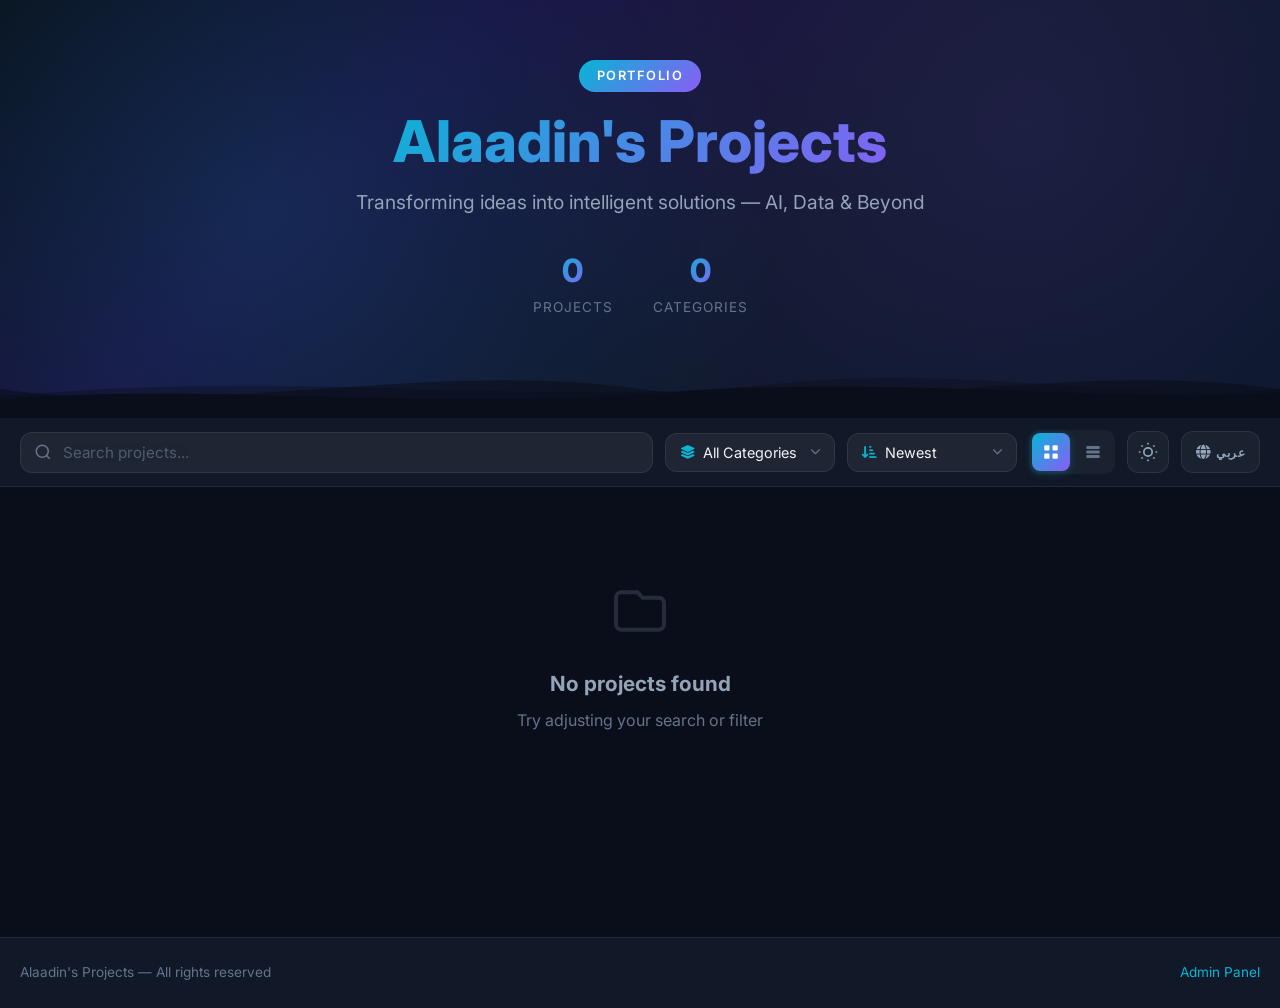
==== commit 2d0675cd: "Add sort dropdown (date/name) + update README - Sort dropdown next to category filter: newest, oldes" ====
--- a/templates/index.html
+++ b/templates/index.html
@@ -84,6 +84,33 @@
                 </div>
             </div>
 
+            <!-- Sort Dropdown -->
+            <div class="custom-dropdown custom-dropdown--sort" id="sortDropdown">
+                <button class="custom-dropdown__trigger" id="sortTrigger" type="button">
+                    <i class="fa-solid fa-arrow-down-short-wide"></i>
+                    <span id="sortLabel" data-en="Newest" data-ar="الأحدث">Newest</span>
+                    <i class="fa-solid fa-chevron-down custom-dropdown__arrow"></i>
+                </button>
+                <div class="custom-dropdown__menu" id="sortMenu">
+                    <div class="custom-dropdown__item active" data-value="newest">
+                        <i class="fa-solid fa-arrow-down-short-wide"></i>
+                        <span data-en="Newest First" data-ar="الأحدث أولاً">Newest First</span>
+                    </div>
+                    <div class="custom-dropdown__item" data-value="oldest">
+                        <i class="fa-solid fa-arrow-up-short-wide"></i>
+                        <span data-en="Oldest First" data-ar="الأقدم أولاً">Oldest First</span>
+                    </div>
+                    <div class="custom-dropdown__item" data-value="name-az">
+                        <i class="fa-solid fa-arrow-down-a-z"></i>
+                        <span data-en="Name A → Z" data-ar="الاسم أ → ي">Name A → Z</span>
+                    </div>
+                    <div class="custom-dropdown__item" data-value="name-za">
+                        <i class="fa-solid fa-arrow-up-z-a"></i>
+                        <span data-en="Name Z → A" data-ar="الاسم ي → أ">Name Z → A</span>
+                    </div>
+                </div>
+            </div>
+
             <!-- View Toggle -->
             <div class="toolbar__views">
                 <button class="toolbar__view-btn active" id="viewGrid" title="Grid view">
--- a/static/css/style.css
+++ b/static/css/style.css
@@ -660,15 +660,17 @@
 
 /* ─── PROJECT CARD ────────────────────────────────────────── */
 .project-card {
-    position: relative;
     background: var(--bg-card);
     border: 1px solid var(--border-color);
     border-radius: 20px;
     overflow: hidden;
-    transition: all 0.4s cubic-bezier(0.25, 0.8, 0.25, 1);
-    cursor: pointer;
-    backdrop-filter: blur(10px);
-    animation: cardIn 0.5s ease both;
+    transition: all 0.3s ease;
+    animation: cardIn 0.4s ease both;
+    cursor: pointer;
+    box-shadow: var(--shadow-card);
+    display: flex;
+    flex-direction: column;
+    height: 100%;
 }
 
 .project-card:nth-child(1) {
@@ -812,6 +814,9 @@
 
 .project-card__body {
     padding: 20px;
+    flex: 1;
+    display: flex;
+    flex-direction: column;
 }
 
 .project-card__name {
@@ -831,12 +836,14 @@
     -webkit-box-orient: vertical;
     overflow: hidden;
     margin-bottom: 16px;
+    flex-grow: 1;
 }
 
 .project-card__footer {
     display: flex;
     align-items: center;
     justify-content: space-between;
+    margin-top: auto;
 }
 
 .project-card__date {
@@ -871,6 +878,36 @@
 .project-card__link svg {
     width: 14px;
     height: 14px;
+}
+
+.project-card__actions {
+    display: flex;
+    align-items: center;
+    gap: 8px;
+}
+
+.project-card__github {
+    display: flex;
+    align-items: center;
+    justify-content: center;
+    width: 36px;
+    height: 36px;
+    border-radius: 10px;
+    background: var(--bg-glass-hover);
+    border: 1px solid var(--border-color);
+    color: var(--text-secondary);
+    font-size: 1.1rem;
+    text-decoration: none;
+    transition: all 0.3s ease;
+    cursor: pointer;
+}
+
+.project-card__github:hover {
+    background: #333;
+    color: #fff;
+    border-color: #555;
+    transform: translateY(-1px);
+    box-shadow: 0 2px 10px rgba(0, 0, 0, 0.3);
 }
 
 /* ─── List View Card ──────────────────────────────────────── */
@@ -1337,6 +1374,8 @@
     z-index: 100;
     flex-wrap: wrap;
     gap: 12px;
+    backdrop-filter: blur(20px);
+    -webkit-backdrop-filter: blur(20px);
 }
 
 .admin-header__left {
@@ -1390,6 +1429,41 @@
     color: #fff;
 }
 
+.admin-header__settings {
+    display: flex;
+    align-items: center;
+    justify-content: center;
+    width: 40px;
+    height: 40px;
+    border: 1px solid var(--border-color);
+    background: transparent;
+    color: var(--text-secondary);
+    border-radius: 10px;
+    font-size: 1rem;
+    cursor: pointer;
+    transition: all 0.3s;
+}
+
+.admin-header__settings:hover {
+    background: var(--bg-glass-hover);
+    border-color: var(--accent-1);
+    color: var(--accent-1);
+}
+
+.admin-header__settings:hover i {
+    animation: spin-gear 0.8s ease;
+}
+
+@keyframes spin-gear {
+    0% {
+        transform: rotate(0deg);
+    }
+
+    100% {
+        transform: rotate(120deg);
+    }
+}
+
 /* ─── Admin Stats ─────────────────────────────────────────── */
 .admin-stats {
     display: grid;
@@ -1409,12 +1483,13 @@
     border: 1px solid var(--border-color);
     border-radius: 16px;
     transition: all 0.3s ease;
+    cursor: pointer;
 }
 
 .admin-stat-card:hover {
     border-color: var(--accent-1);
-    transform: translateY(-2px);
-    box-shadow: var(--shadow-glow);
+    transform: translateY(-3px);
+    box-shadow: var(--shadow-glow), 0 8px 24px rgba(0, 0, 0, 0.15);
 }
 
 .admin-stat-card__icon {
@@ -1467,6 +1542,9 @@
     max-width: 1400px;
     margin: 0 auto;
     padding: 0 24px 16px;
+    display: flex;
+    gap: 12px;
+    flex-wrap: wrap;
 }
 
 .admin-actions__add {
@@ -1546,8 +1624,33 @@
     border-bottom: none;
 }
 
+.admin-table tbody tr {
+    transition: background 0.2s ease;
+}
+
 .admin-table tr:hover td {
     background: var(--bg-glass-hover);
+}
+
+/* ─── Form Feedback Messages ──────────────────────────────── */
+.form-error {
+    padding: 10px 14px;
+    border-radius: 10px;
+    background: rgba(239, 68, 68, 0.1);
+    border: 1px solid rgba(239, 68, 68, 0.2);
+    color: var(--danger);
+    font-size: 0.85rem;
+    margin: 8px 0;
+}
+
+.form-success {
+    padding: 10px 14px;
+    border-radius: 10px;
+    background: rgba(34, 197, 94, 0.1);
+    border: 1px solid rgba(34, 197, 94, 0.2);
+    color: var(--success);
+    font-size: 0.85rem;
+    margin: 8px 0;
 }
 
 .admin-table__thumb {
@@ -1697,6 +1800,17 @@
     background-repeat: no-repeat;
     background-position: right 12px center;
     padding-right: 34px;
+}
+
+[data-theme="dark"] .form-group select,
+[data-theme="dark"] .form-group select option {
+    color-scheme: dark;
+}
+
+.form-group select option {
+    background: var(--bg-card);
+    color: var(--text-primary);
+    padding: 8px;
 }
 
 [dir="rtl"] .form-group select {
@@ -1878,6 +1992,76 @@
     justify-content: flex-start;
 }
 
+/* ─── Upload Loading Overlay ─────────────────────────────── */
+.upload-loading-overlay {
+    display: none;
+    position: absolute;
+    inset: 0;
+    background: rgba(15, 15, 20, 0.85);
+    backdrop-filter: blur(8px);
+    -webkit-backdrop-filter: blur(8px);
+    border-radius: 16px;
+    z-index: 50;
+    align-items: center;
+    justify-content: center;
+}
+
+.upload-loading-overlay.active {
+    display: flex;
+}
+
+.upload-loading-content {
+    text-align: center;
+}
+
+.upload-loading-content p {
+    font-size: 1.1rem;
+    font-weight: 600;
+    color: var(--text-primary);
+    margin: 16px 0 6px;
+}
+
+.upload-loading-content span {
+    font-size: 0.82rem;
+    color: var(--text-muted);
+}
+
+.upload-spinner {
+    width: 48px;
+    height: 48px;
+    border-radius: 50%;
+    border: 3px solid var(--border-color);
+    border-top-color: var(--accent-1);
+    animation: upload-spin 0.8s linear infinite;
+    margin: 0 auto;
+}
+
+@keyframes upload-spin {
+    to {
+        transform: rotate(360deg);
+    }
+}
+
+/* ─── Character Counter ─────────────────────────────────── */
+.char-counter {
+    display: block;
+    text-align: right;
+    font-size: 0.78rem;
+    font-weight: 500;
+    color: var(--text-muted);
+    margin-top: 4px;
+    transition: color 0.2s;
+}
+
+.char-counter.at-limit {
+    color: var(--danger);
+    font-weight: 700;
+}
+
+[dir="rtl"] .char-counter {
+    text-align: left;
+}
+
 /* ─── RESPONSIVE ──────────────────────────────────────────── */
 @media (max-width: 768px) {
     .hero {
@@ -2022,4 +2206,385 @@
 ::placeholder {
     color: var(--text-muted);
     opacity: 0.7;
+}
+
+/* ─── Admin Category Management ────────────────────────── */
+.admin-actions__secondary {
+    display: inline-flex;
+    align-items: center;
+    gap: 8px;
+    padding: 10px 20px;
+    border: 1px solid var(--border-color);
+    border-radius: 12px;
+    background: var(--bg-glass);
+    color: var(--text-primary);
+    font-size: 0.9rem;
+    font-family: inherit;
+    cursor: pointer;
+    transition: all 0.3s;
+}
+
+.admin-actions__secondary:hover {
+    background: var(--bg-glass-hover);
+    border-color: var(--accent-1);
+}
+
+.admin-actions__secondary i {
+    font-size: 1rem;
+    color: var(--accent-1);
+}
+
+.admin-categories-section {
+    margin: 20px 0;
+    padding: 20px;
+    background: var(--bg-glass);
+    border: 1px solid var(--border-color);
+    border-radius: 16px;
+}
+
+.admin-categories-header {
+    display: flex;
+    align-items: center;
+    justify-content: space-between;
+    margin-bottom: 16px;
+}
+
+.admin-categories-header h3 {
+    font-size: 1.1rem;
+    color: var(--text-primary);
+    margin: 0;
+}
+
+.admin-categories-grid {
+    display: grid;
+    grid-template-columns: repeat(auto-fill, minmax(180px, 1fr));
+    gap: 10px;
+}
+
+.admin-cat-chip {
+    display: flex;
+    align-items: center;
+    gap: 8px;
+    padding: 10px 14px;
+    background: var(--bg-card);
+    border: 1px solid var(--border-color);
+    border-radius: 12px;
+    transition: all 0.2s;
+}
+
+.admin-cat-chip:hover {
+    border-color: var(--accent-1);
+}
+
+.admin-cat-chip i.cat-icon {
+    font-size: 1.1rem;
+    color: var(--accent-1);
+    width: 22px;
+    text-align: center;
+    flex-shrink: 0;
+}
+
+.admin-cat-chip__info {
+    flex: 1;
+    min-width: 0;
+}
+
+.admin-cat-chip__label {
+    font-size: 0.85rem;
+    color: var(--text-primary);
+    font-weight: 500;
+    white-space: nowrap;
+    overflow: hidden;
+    text-overflow: ellipsis;
+}
+
+.admin-cat-chip__key {
+    font-size: 0.7rem;
+    color: var(--text-muted);
+}
+
+.admin-cat-chip__delete {
+    background: none;
+    border: none;
+    color: var(--text-muted);
+    cursor: pointer;
+    padding: 4px;
+    border-radius: 6px;
+    transition: all 0.2s;
+    flex-shrink: 0;
+    font-size: 0.8rem;
+}
+
+.admin-cat-chip__delete:hover {
+    color: #ef4444;
+    background: rgba(239, 68, 68, 0.1);
+}
+
+.add-category-form {
+    margin-bottom: 16px;
+    padding: 14px;
+    background: var(--bg-card);
+    border: 1px solid var(--border-color);
+    border-radius: 12px;
+}
+
+.add-category-form__fields {
+    display: flex;
+    gap: 8px;
+    flex-wrap: wrap;
+    margin-bottom: 10px;
+}
+
+.add-category-form__fields input[type="text"] {
+    flex: 1;
+    min-width: 120px;
+    padding: 8px 12px;
+    border: 1px solid var(--border-color);
+    border-radius: 8px;
+    background: var(--bg-input);
+    color: var(--text-primary);
+    font-size: 0.85rem;
+    font-family: inherit;
+}
+
+.add-category-form__actions {
+    display: flex;
+    gap: 8px;
+}
+
+.btn--sm {
+    padding: 6px 14px;
+    font-size: 0.82rem;
+    border-radius: 8px;
+    border: none;
+    cursor: pointer;
+    font-family: inherit;
+    display: inline-flex;
+    align-items: center;
+    gap: 6px;
+    transition: all 0.2s;
+}
+
+.btn--accent {
+    background: var(--accent-gradient);
+    color: #fff;
+}
+
+.btn--accent:hover {
+    filter: brightness(1.1);
+}
+
+.btn--ghost {
+    background: transparent;
+    color: var(--text-muted);
+    border: 1px solid var(--border-color);
+}
+
+.btn--ghost:hover {
+    background: var(--bg-glass-hover);
+}
+
+.icon-picker__trigger--sm {
+    width: 42px;
+    height: 42px;
+    padding: 0;
+    justify-content: center;
+    flex-shrink: 0;
+}
+
+.icon-picker__trigger--sm span {
+    display: none;
+}
+
+/* ─── Custom Category Dropdown ────────────────────────────── */
+.category-input-wrap {
+    position: relative;
+}
+
+.category-dropdown {
+    display: none;
+    position: absolute;
+    top: 100%;
+    left: 0;
+    right: 0;
+    z-index: 100;
+    max-height: 220px;
+    overflow-y: auto;
+    background: var(--bg-card);
+    border: 1px solid var(--border-color);
+    border-top: none;
+    border-radius: 0 0 12px 12px;
+    box-shadow: 0 8px 24px rgba(0, 0, 0, 0.3);
+}
+
+.category-dropdown.active {
+    display: block;
+}
+
+.category-dropdown::-webkit-scrollbar {
+    width: 5px;
+}
+
+.category-dropdown::-webkit-scrollbar-track {
+    background: transparent;
+}
+
+.category-dropdown::-webkit-scrollbar-thumb {
+    background: var(--border-color);
+    border-radius: 3px;
+}
+
+.category-dropdown__item {
+    display: flex;
+    align-items: center;
+    gap: 10px;
+    padding: 10px 14px;
+    color: var(--text-primary);
+    font-size: 0.9rem;
+    cursor: pointer;
+    transition: background 0.15s;
+}
+
+.category-dropdown__item:hover {
+    background: var(--bg-glass-hover);
+}
+
+.category-dropdown__item i {
+    width: 20px;
+    text-align: center;
+    color: var(--accent-1);
+    font-size: 0.95rem;
+}
+
+.category-dropdown__item span {
+    color: var(--text-muted);
+    font-size: 0.8rem;
+    margin-left: auto;
+}
+
+/* ─── Icon Picker ─────────────────────────────────────────── */
+.icon-picker__trigger {
+    display: flex;
+    align-items: center;
+    gap: 10px;
+    width: 100%;
+    padding: 10px 14px;
+    border: 1px solid var(--border-color);
+    border-radius: 12px;
+    background: var(--bg-input);
+    color: var(--text-primary);
+    font-size: 0.95rem;
+    font-family: inherit;
+    cursor: pointer;
+    transition: border-color 0.3s, box-shadow 0.3s;
+}
+
+.icon-picker__trigger:hover {
+    border-color: var(--accent-1);
+}
+
+.icon-picker__trigger:focus {
+    border-color: var(--accent-1);
+    box-shadow: 0 0 0 3px rgba(6, 182, 212, 0.15);
+    outline: none;
+}
+
+.icon-picker__trigger i {
+    font-size: 1.3rem;
+    width: 28px;
+    text-align: center;
+    color: var(--accent-1);
+}
+
+.icon-picker-search {
+    margin-bottom: 16px;
+}
+
+.icon-picker-search input {
+    width: 100%;
+    padding: 10px 14px;
+    border: 1px solid var(--border-color);
+    border-radius: 12px;
+    background: var(--bg-input);
+    color: var(--text-primary);
+    font-size: 0.95rem;
+    font-family: inherit;
+    outline: none;
+    transition: border-color 0.3s, box-shadow 0.3s;
+}
+
+.icon-picker-search input:focus {
+    border-color: var(--accent-1);
+    box-shadow: 0 0 0 3px rgba(6, 182, 212, 0.15);
+}
+
+.icon-picker-grid {
+    display: grid;
+    grid-template-columns: repeat(auto-fill, minmax(52px, 1fr));
+    gap: 6px;
+    max-height: 400px;
+    overflow-y: auto;
+    padding: 4px;
+}
+
+.icon-picker-grid::-webkit-scrollbar {
+    width: 6px;
+}
+
+.icon-picker-grid::-webkit-scrollbar-track {
+    background: transparent;
+}
+
+.icon-picker-grid::-webkit-scrollbar-thumb {
+    background: var(--border-color);
+    border-radius: 3px;
+}
+
+.icon-picker-item {
+    display: flex;
+    align-items: center;
+    justify-content: center;
+    width: 100%;
+    aspect-ratio: 1;
+    border: 1px solid var(--border-color);
+    border-radius: 10px;
+    background: var(--bg-glass);
+    color: var(--text-secondary);
+    font-size: 1.2rem;
+    cursor: pointer;
+    transition: all 0.2s ease;
+}
+
+.icon-picker-item:hover {
+    border-color: var(--accent-1);
+    color: var(--accent-1);
+    background: var(--bg-glass-hover);
+    transform: scale(1.08);
+}
+
+.icon-picker-item.selected {
+    border-color: var(--accent-1);
+    background: rgba(6, 182, 212, 0.15);
+    color: var(--accent-1);
+    box-shadow: 0 0 0 2px rgba(6, 182, 212, 0.3);
+}
+
+/* ─── Project Card: FA Icon (no image) ────────────────────── */
+.project-card__icon-display {
+    width: 100%;
+    height: 100%;
+    display: flex;
+    align-items: center;
+    justify-content: center;
+    background: var(--bg-glass);
+    background-image: linear-gradient(135deg, rgba(6, 182, 212, 0.08) 0%, rgba(139, 92, 246, 0.08) 100%);
+}
+
+.project-card__icon-display i {
+    font-size: 3.5rem;
+    background: var(--accent-gradient);
+    -webkit-background-clip: text;
+    -webkit-text-fill-color: transparent;
+    background-clip: text;
+    filter: drop-shadow(0 2px 8px rgba(6, 182, 212, 0.3));
 }
